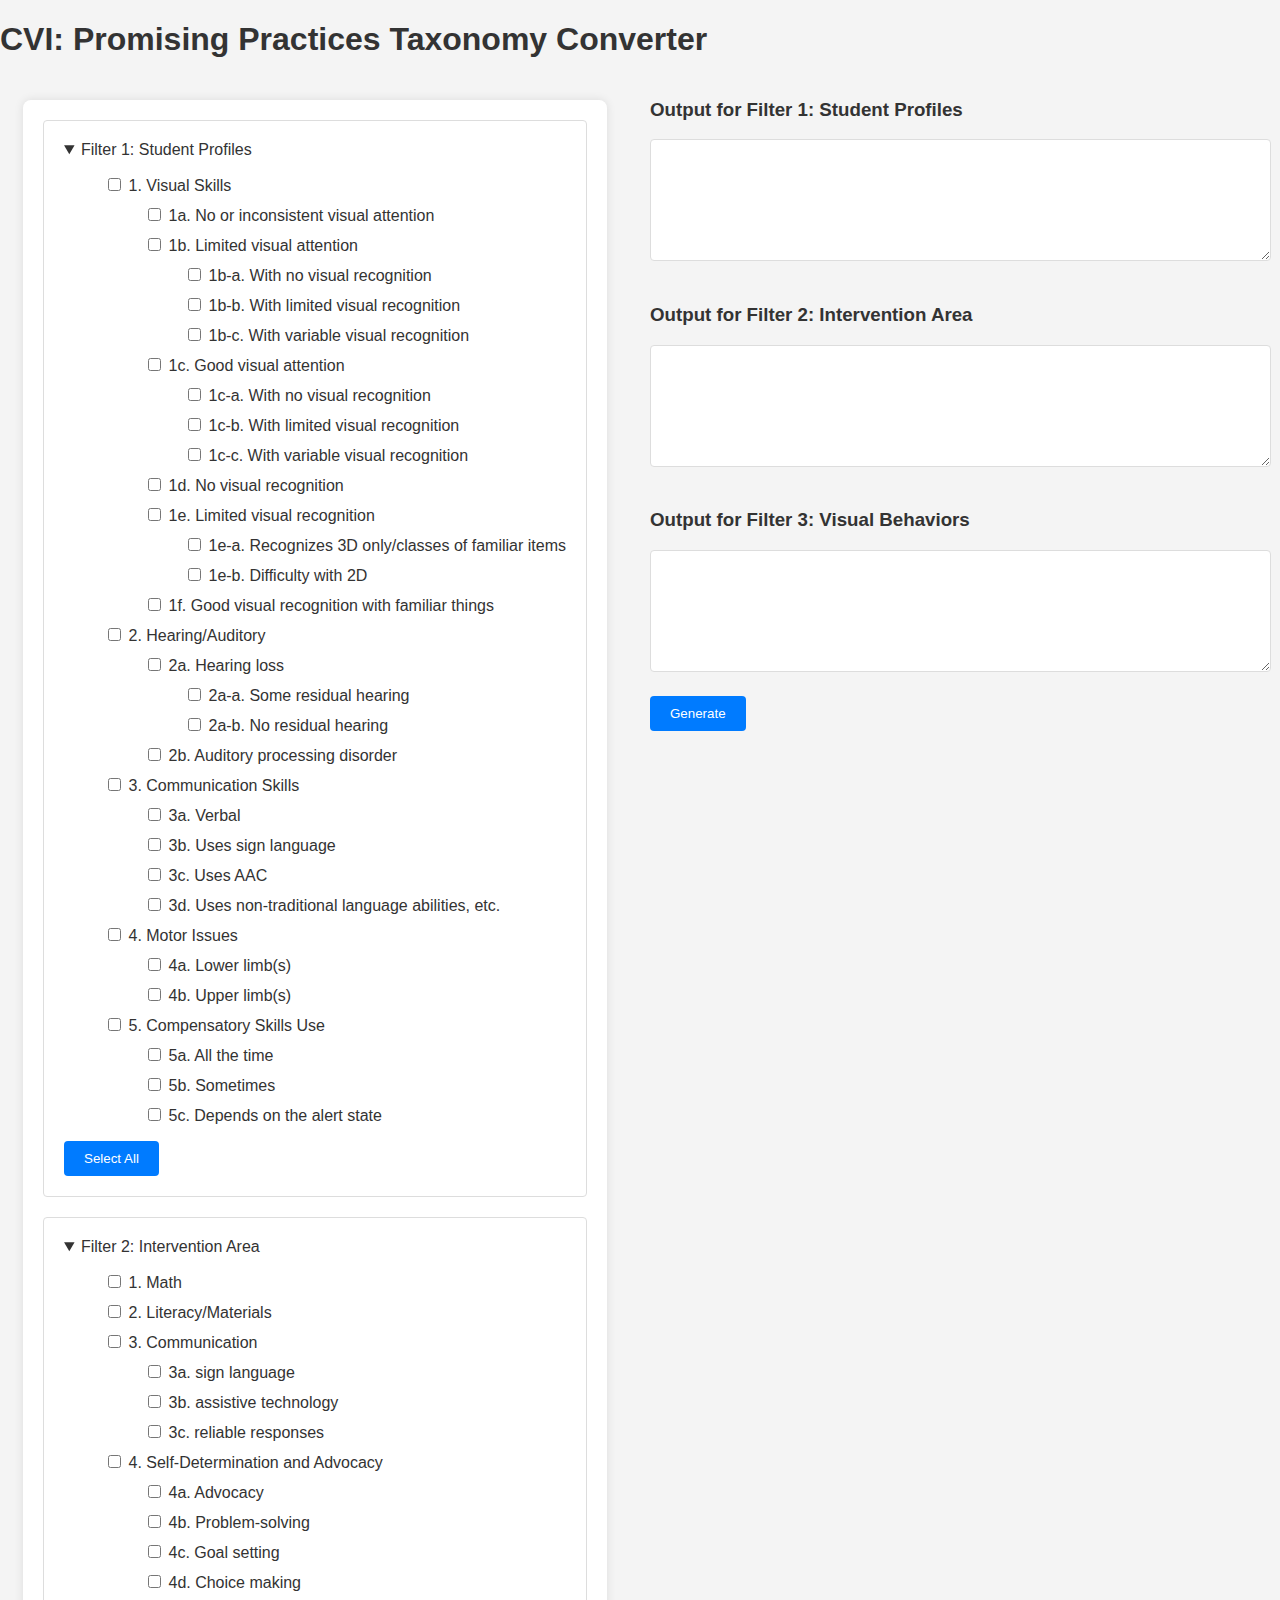
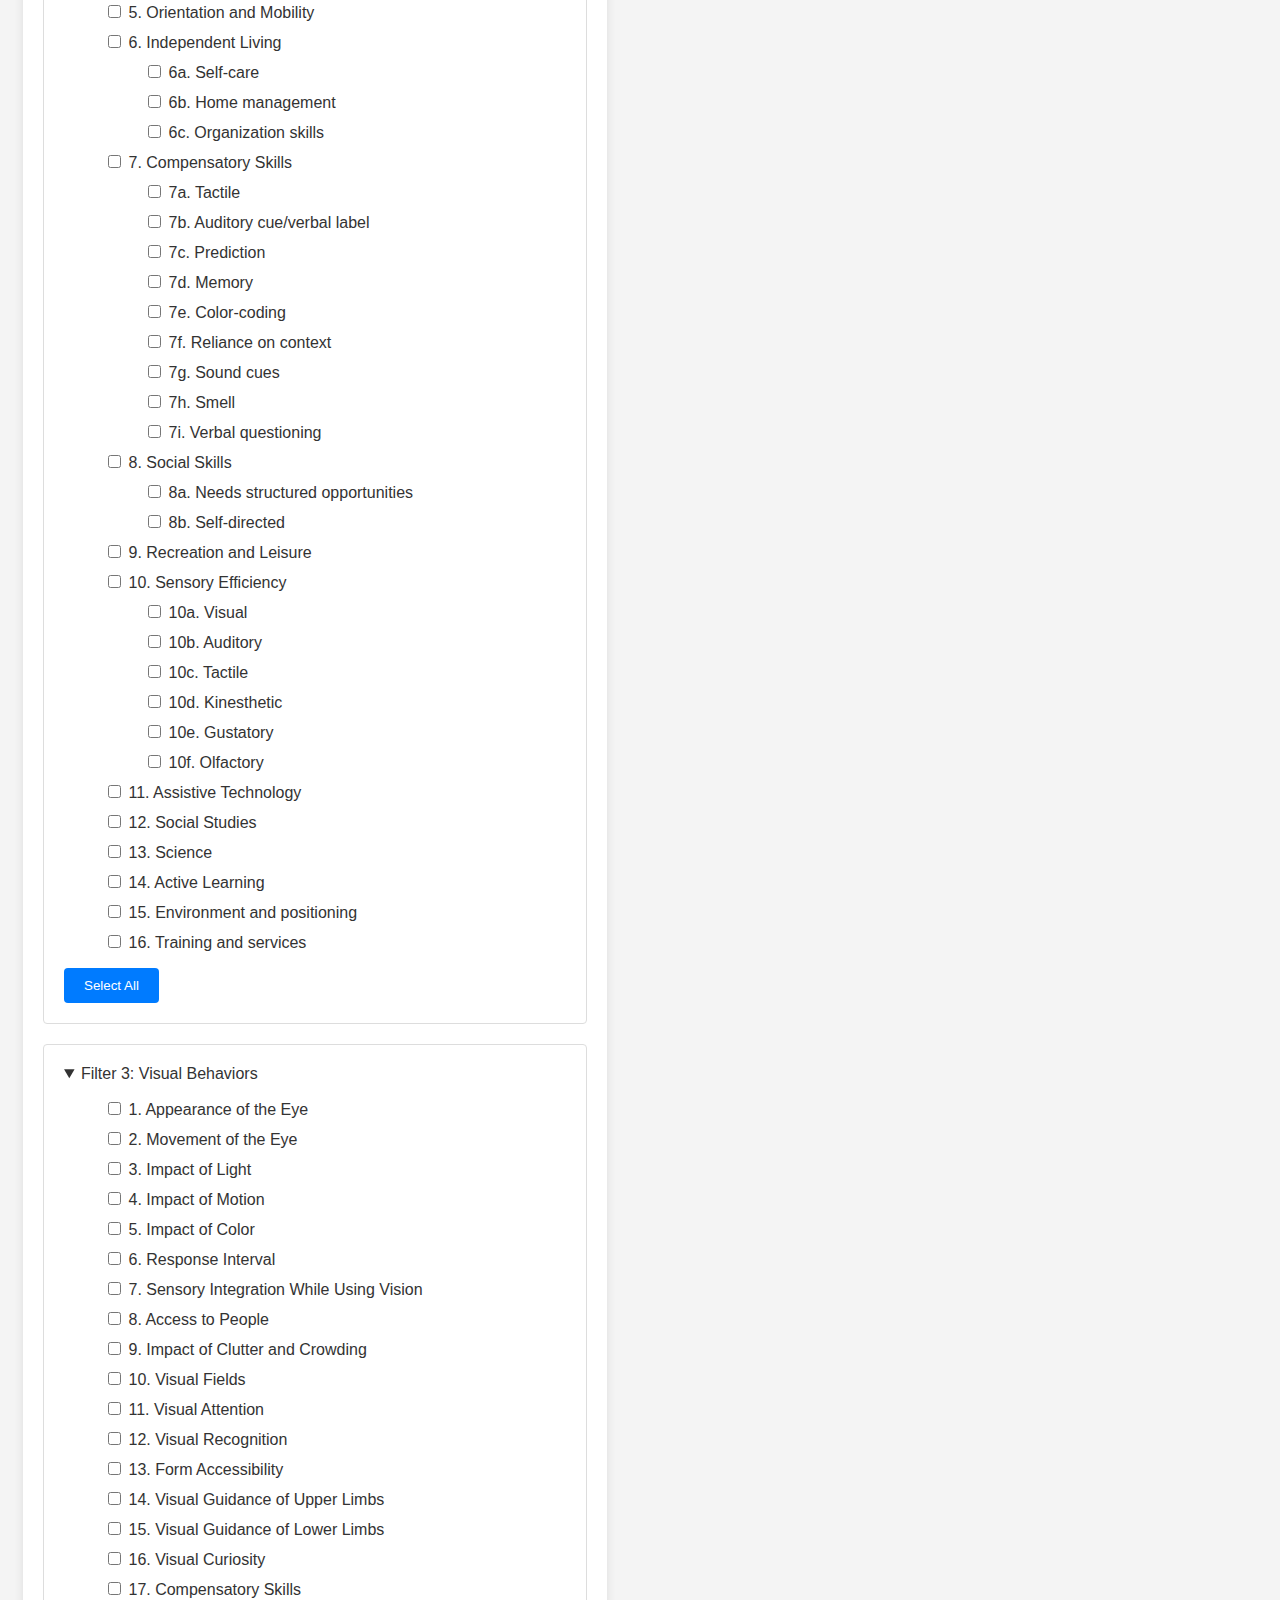
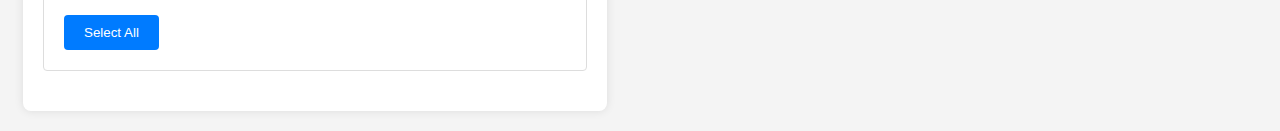
==== index.html @ 01f73d3a "taxonomy script working" ====
<!DOCTYPE html>
<html>
<head>
    <title>CVI: Promising Practices Taxonomy Converter</title>
    <link rel="stylesheet" href="styles.css">
</head>
<body>
    <h1>CVI: Promising Practices Taxonomy Converter</h1>
    <div class="container">
    <div class="filter-container">
    <form id="taxonomy-form">
        <details class="filter" open>
            <summary>Filter 1: Student Profiles</summary>
            <ul>
                <li>
                    <label><input type="checkbox" name="filter1" value="Visual Skills"> 1. Visual Skills</label>
                    <ul>
                        <li><label><input type="checkbox" name="filter1" value="No or inconsistent visual attention"> 1a. No or inconsistent visual attention</label></li>
                        <li>
                            <label><input type="checkbox" name="filter1" value="Limited visual attention"> 1b. Limited visual attention</label>
                            <ul>
                                <li><label><input type="checkbox" name="filter1" value="With no visual recognition"> 1b-a. With no visual recognition</label></li>
                                <li><label><input type="checkbox" name="filter1" value="With limited visual recognition"> 1b-b. With limited visual recognition</label></li>
                                <li><label><input type="checkbox" name="filter1" value="With variable visual recognition"> 1b-c. With variable visual recognition</label></li>
                            </ul>
                        </li>
                        <li>
                            <label><input type="checkbox" name="filter1" value="Good visual attention"> 1c. Good visual attention</label>
                            <ul>
                                <li><label><input type="checkbox" name="filter1" value="With no visual recognition"> 1c-a. With no visual recognition</label></li>
                                <li><label><input type="checkbox" name="filter1" value="With limited visual recognition"> 1c-b. With limited visual recognition</label></li>
                                <li><label><input type="checkbox" name="filter1" value="With variable visual recognition"> 1c-c. With variable visual recognition</label></li>
                            </ul>
                        </li>
                        <li><label><input type="checkbox" name="filter1" value="No visual recognition"> 1d. No visual recognition</label></li>
                        <li>
                            <label><input type="checkbox" name="filter1" value="Limited visual recognition"> 1e. Limited visual recognition</label>
                            <ul>
                                <li><label><input type="checkbox" name="filter1" value="Recognizes 3D only/classes of familiar items"> 1e-a. Recognizes 3D only/classes of familiar items</label></li>
                                <li><label><input type="checkbox" name="filter1" value="Difficulty with 2D"> 1e-b. Difficulty with 2D</label></li>
                            </ul>
                        </li>
                        <li><label><input type="checkbox" name="filter1" value="Good visual recognition with familiar things"> 1f. Good visual recognition with familiar things</label></li>
                    </ul>
                </li>
                <li>
                    <label><input type="checkbox" name="filter1" value="Hearing/Auditory"> 2. Hearing/Auditory</label>
                    <ul>
                        <li>
                            <label><input type="checkbox" name="filter1" value="Hearing loss"> 2a. Hearing loss</label>
                            <ul>
                                <li><label><input type="checkbox" name="filter1" value="Some residual hearing"> 2a-a. Some residual hearing</label></li>
                                <li><label><input type="checkbox" name="filter1" value="No residual hearing"> 2a-b. No residual hearing</label></li>
                            </ul>
                        </li>
                        <li><label><input type="checkbox" name="filter1" value="Auditory processing disorder"> 2b. Auditory processing disorder</label></li>
                    </ul>
                </li>
                <li>
                    <label><input type="checkbox" name="filter1" value="Communication Skills"> 3. Communication Skills</label>
                    <ul>
                        <li><label><input type="checkbox" name="filter1" value="Verbal"> 3a. Verbal</label></li>
                        <li><label><input type="checkbox" name="filter1" value="Uses sign language"> 3b. Uses sign language</label></li>
                        <li><label><input type="checkbox" name="filter1" value="Uses AAC"> 3c. Uses AAC</label></li>
                        <li><label><input type="checkbox" name="filter1" value="Uses non-traditional language abilities, etc."> 3d. Uses non-traditional language abilities, etc.</label></li>
                    </ul>
                </li>
                <li>
                    <label><input type="checkbox" name="filter1" value="Motor Issues"> 4. Motor Issues</label>
                    <ul>
                        <li><label><input type="checkbox" name="filter1" value="Lower limb(s)"> 4a. Lower limb(s)</label></li>
                        <li><label><input type="checkbox" name="filter1" value="Upper limb(s)"> 4b. Upper limb(s)</label></li>
                    </ul>
                </li>
                <li>
                    <label><input type="checkbox" name="filter1" value="Compensatory Skills Use"> 5. Compensatory Skills Use</label>
                    <ul>
                        <li><label><input type="checkbox" name="filter1" value="All the time"> 5a. All the time</label></li>
                        <li><label><input type="checkbox" name="filter1" value="Sometimes"> 5b. Sometimes</label></li>
                        <li><label><input type="checkbox" name="filter1" value="Depends on the alert state"> 5c. Depends on the alert state</label></li>
                    </ul>
                </li>
            </ul>
            <button type="button" class="select-all">Select All</button>
        </details>
        
        <details class="filter" open>
            <summary>Filter 2: Intervention Area</summary>
            <ul>
                <li>
                    <label><input type="checkbox" name="filter2" value="Math"> 1. Math</label>
                </li>
                <li>
                    <label><input type="checkbox" name="filter2" value="Literacy/Materials"> 2. Literacy/Materials</label>
                </li>
                <li>
                    <label><input type="checkbox" name="filter2" value="Communication"> 3. Communication</label>
                    <ul>
                        <li><label><input type="checkbox" name="filter2" value="sign language"> 3a. sign language</label></li>
                        <li><label><input type="checkbox" name="filter2" value="assistive technology"> 3b. assistive technology</label></li>
                        <li><label><input type="checkbox" name="filter2" value="reliable responses"> 3c. reliable responses</label></li>
                    </ul>
                </li>
                <li>
                    <label><input type="checkbox" name="filter2" value="Self-Determination and Advocacy"> 4. Self-Determination and Advocacy</label>
                    <ul>
                        <li><label><input type="checkbox" name="filter2" value="Advocacy"> 4a. Advocacy</label></li>
                        <li><label><input type="checkbox" name="filter2" value="Problem-solving"> 4b. Problem-solving</label></li>
                        <li><label><input type="checkbox" name="filter2" value="Goal setting"> 4c. Goal setting</label></li>
                        <li><label><input type="checkbox" name="filter2" value="Choice making"> 4d. Choice making</label></li>
                    </ul>
                </li>
                <li><label><input type="checkbox" name="filter2" value="Orientation and Mobility"> 5. Orientation and Mobility</label></li>
                <li>
                    <label><input type="checkbox" name="filter2" value="Independent Living"> 6. Independent Living</label>
                    <ul>
                        <li><label><input type="checkbox" name="filter2" value="Self-care"> 6a. Self-care</label></li>
                        <li><label><input type="checkbox" name="filter2" value="Home management"> 6b. Home management</label></li>
                        <li><label><input type="checkbox" name="filter2" value="Organization skills"> 6c. Organization skills</label></li>
                    </ul>
                </li>
                <li>
                    <label><input type="checkbox" name="filter2" value="Compensatory Skills"> 7. Compensatory Skills</label>
                    <ul>
                        <li><label><input type="checkbox" name="filter2" value="Tactile"> 7a. Tactile</label></li>
                        <li><label><input type="checkbox" name="filter2" value="Auditory cue/verbal label"> 7b. Auditory cue/verbal label</label></li>
                        <li><label><input type="checkbox" name="filter2" value="Prediction"> 7c. Prediction</label></li>
                        <li><label><input type="checkbox" name="filter2" value="Memory"> 7d. Memory</label></li>
                        <li><label><input type="checkbox" name="filter2" value="Color-coding"> 7e. Color-coding</label></li>
                        <li><label><input type="checkbox" name="filter2" value="Reliance on context"> 7f. Reliance on context</label></li>
                        <li><label><input type="checkbox" name="filter2" value="Sound cues"> 7g. Sound cues</label></li>
                        <li><label><input type="checkbox" name="filter2" value="Smell"> 7h. Smell</label></li>
                        <li><label><input type="checkbox" name="filter2" value="Verbal questioning"> 7i. Verbal questioning</label></li>
                    </ul>
                </li>
                <li>
                    <label><input type="checkbox" name="filter2" value="Social Skills"> 8. Social Skills</label>
                    <ul>
                        <li><label><input type="checkbox" name="filter2" value="Needs structured opportunities"> 8a. Needs structured opportunities</label></li>
                        <li><label><input type="checkbox" name="filter2" value="Self-directed"> 8b. Self-directed</label></li>
                    </ul>
                </li>
                <li><label><input type="checkbox" name="filter2" value="Recreation and Leisure"> 9. Recreation and Leisure</label></li>
                <li>
                    <label><input type="checkbox" name="filter2" value="Sensory Efficiency"> 10. Sensory Efficiency</label>
                    <ul>
                        <li><label><input type="checkbox" name="filter2" value="Visual"> 10a. Visual</label></li>
                        <li><label><input type="checkbox" name="filter2" value="Auditory"> 10b. Auditory</label></li>
                        <li><label><input type="checkbox" name="filter2" value="Tactile"> 10c. Tactile</label></li>
                        <li><label><input type="checkbox" name="filter2" value="Kinesthetic"> 10d. Kinesthetic</label></li>
                        <li><label><input type="checkbox" name="filter2" value="Gustatory"> 10e. Gustatory</label></li>
                        <li><label><input type="checkbox" name="filter2" value="Olfactory"> 10f. Olfactory</label></li>
                    </ul>
                </li>
                <li><label><input type="checkbox" name="filter2" value="Assistive Technology"> 11. Assistive Technology</label></li>
                <li><label><input type="checkbox" name="filter2" value="Social Studies"> 12. Social Studies</label></li>
                <li><label><input type="checkbox" name="filter2" value="Science"> 13. Science</label></li>
                <li><label><input type="checkbox" name="filter2" value="Active Learning"> 14. Active Learning</label></li>
                <li><label><input type="checkbox" name="filter2" value="Environment and positioning"> 15. Environment and positioning</label></li>
                <li><label><input type="checkbox" name="filter2" value="Training and services"> 16. Training and services</label></li>
            </ul>
            <button type="button" class="select-all">Select All</button>
        </details>
        
        <details class="filter" open>
            <summary>Filter 3: Visual Behaviors</summary>
            <ul>
                <li><label><input type="checkbox" name="filter3" value="Appearance of the Eye"> 1. Appearance of the Eye</label></li>
                <li><label><input type="checkbox" name="filter3" value="Movement of the Eye"> 2. Movement of the Eye</label></li>
                <li><label><input type="checkbox" name="filter3" value="Impact of Light"> 3. Impact of Light</label></li>
                <li><label><input type="checkbox" name="filter3" value="Impact of Motion"> 4. Impact of Motion</label></li>
                <li><label><input type="checkbox" name="filter3" value="Impact of Color"> 5. Impact of Color</label></li>
                <li><label><input type="checkbox" name="filter3" value="Response Interval"> 6. Response Interval</label></li>
                <li><label><input type="checkbox" name="filter3" value="Sensory Integration While Using Vision"> 7. Sensory Integration While Using Vision</label></li>
                <li><label><input type="checkbox" name="filter3" value="Access to People"> 8. Access to People</label></li>
                <li><label><input type="checkbox" name="filter3" value="Impact of Clutter and Crowding"> 9. Impact of Clutter and Crowding</label></li>
                <li><label><input type="checkbox" name="filter3" value="Visual Fields"> 10. Visual Fields</label></li>
                <li><label><input type="checkbox" name="filter3" value="Visual Attention"> 11. Visual Attention</label></li>
                <li><label><input type="checkbox" name="filter3" value="Visual Recognition"> 12. Visual Recognition</label></li>
                <li><label><input type="checkbox" name="filter3" value="Form Accessibility"> 13. Form Accessibility</label></li>
                <li><label><input type="checkbox" name="filter3" value="Visual Guidance of Upper Limbs"> 14. Visual Guidance of Upper Limbs</label></li>
                <li><label><input type="checkbox" name="filter3" value="Visual Guidance of Lower Limbs"> 15. Visual Guidance of Lower Limbs</label></li>
                <li><label><input type="checkbox" name="filter3" value="Visual Curiosity"> 16. Visual Curiosity</label></li>
                <li><label><input type="checkbox" name="filter3" value="Compensatory Skills"> 17. Compensatory Skills</label></li>
            </ul>
            <button type="button" class="select-all">Select All</button>
        </details>
    </form>
</div>

        <div>
            <h3>Output for Filter 1: Student Profiles</h3>
            <textarea id="output-filter1"></textarea>
            <h3>Output for Filter 2: Intervention Area</h3>
            <textarea id="output-filter2"></textarea>
            <h3>Output for Filter 3: Visual Behaviors</h3>
            <textarea id="output-filter3"></textarea>
            <button type="button" id="generate-btn">Generate</button>
        </div>
    </div>

    <script src="taxonomy.js"></script>
</body>
</html>
---- styles.css ----
body {
    font-family: Arial, sans-serif;
    background-color: #f4f4f4;
    margin: 0;
    padding: 0;
    color: #333;
    
}
form {
    max-width: 800px;
    margin: 20px auto;
    padding: 20px;
    background-color: #fff;
    border-radius: 8px;
    box-shadow: 0 0 10px rgba(0,0,0,0.1);
}
.filter {
    margin-bottom: 20px;
    padding: 20px;
    border: 1px solid #ddd;
    border-radius: 4px;
}
.filter h3 {
    margin: 0 0 10px;
    color: #666;
}
.filter label {
    display: block;
    margin-bottom: 10px;
}
.subitem {
    margin-left: 20px;
}
button {
    padding: 10px 20px;
    color: #fff;
    background-color: #007BFF;
    border: none;
    border-radius: 4px;
    cursor: pointer;
}
button:hover {
    background-color: #0056b3;
}
textarea {
    width: 95%;
    height: 100px;
    margin-bottom: 20px;
    padding: 10px;
    border: 1px solid #ddd;
    border-radius: 4px;
}
.output-container h4 {
    margin: 0;
    color: #666;
}

.filter ul {
    list-style-type: none;
}

.container {
    display: grid;
    grid-template-columns: 1fr 1fr;
    column-gap: 20px;
}
.filter-container {
    display: flex;
    flex-direction: column;
    gap: 20px;
}

.output-container {
    display: flex;
    flex-direction: column;
    gap: 20px;
}
.output-container textarea {
    width: 100%;
    height: 200px;
    padding: 10px;
    box-sizing: border-box;
}
.output-container label {
    font-weight: bold;
    margin-bottom: 5px;
}
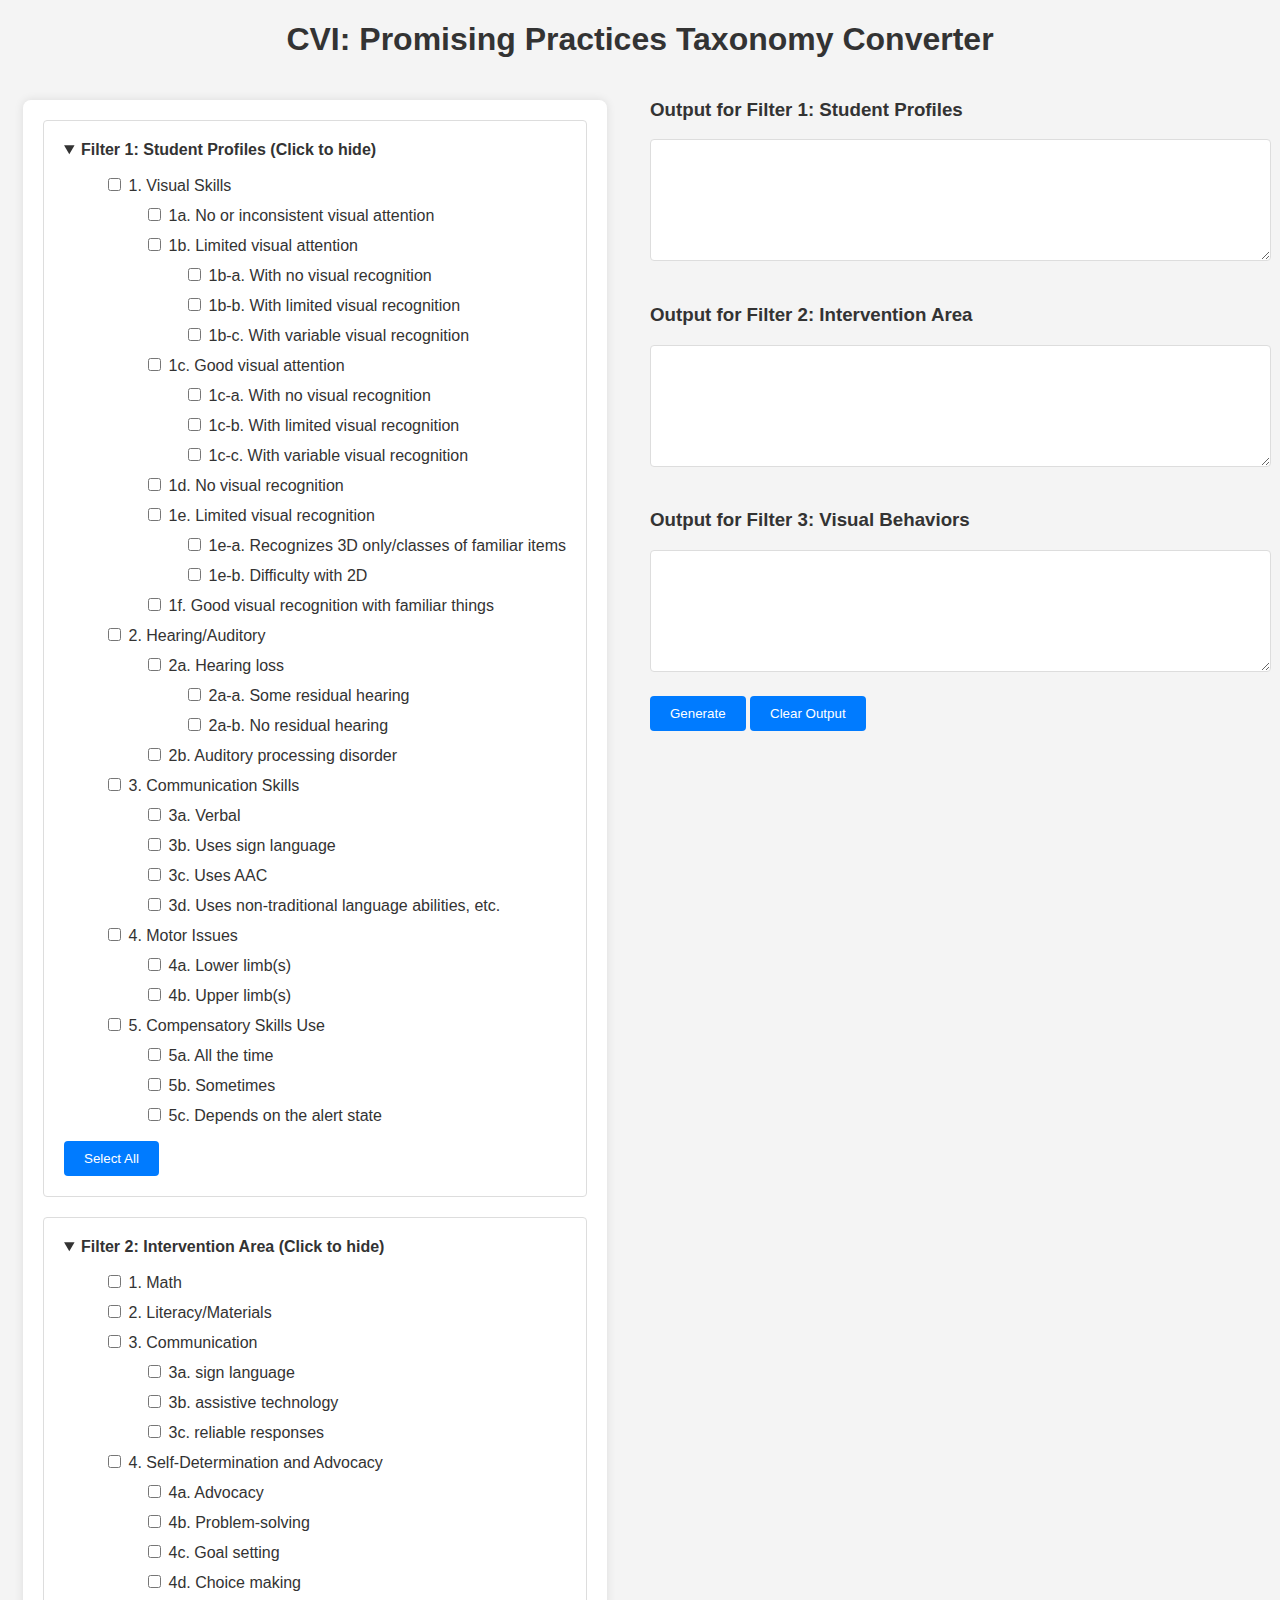
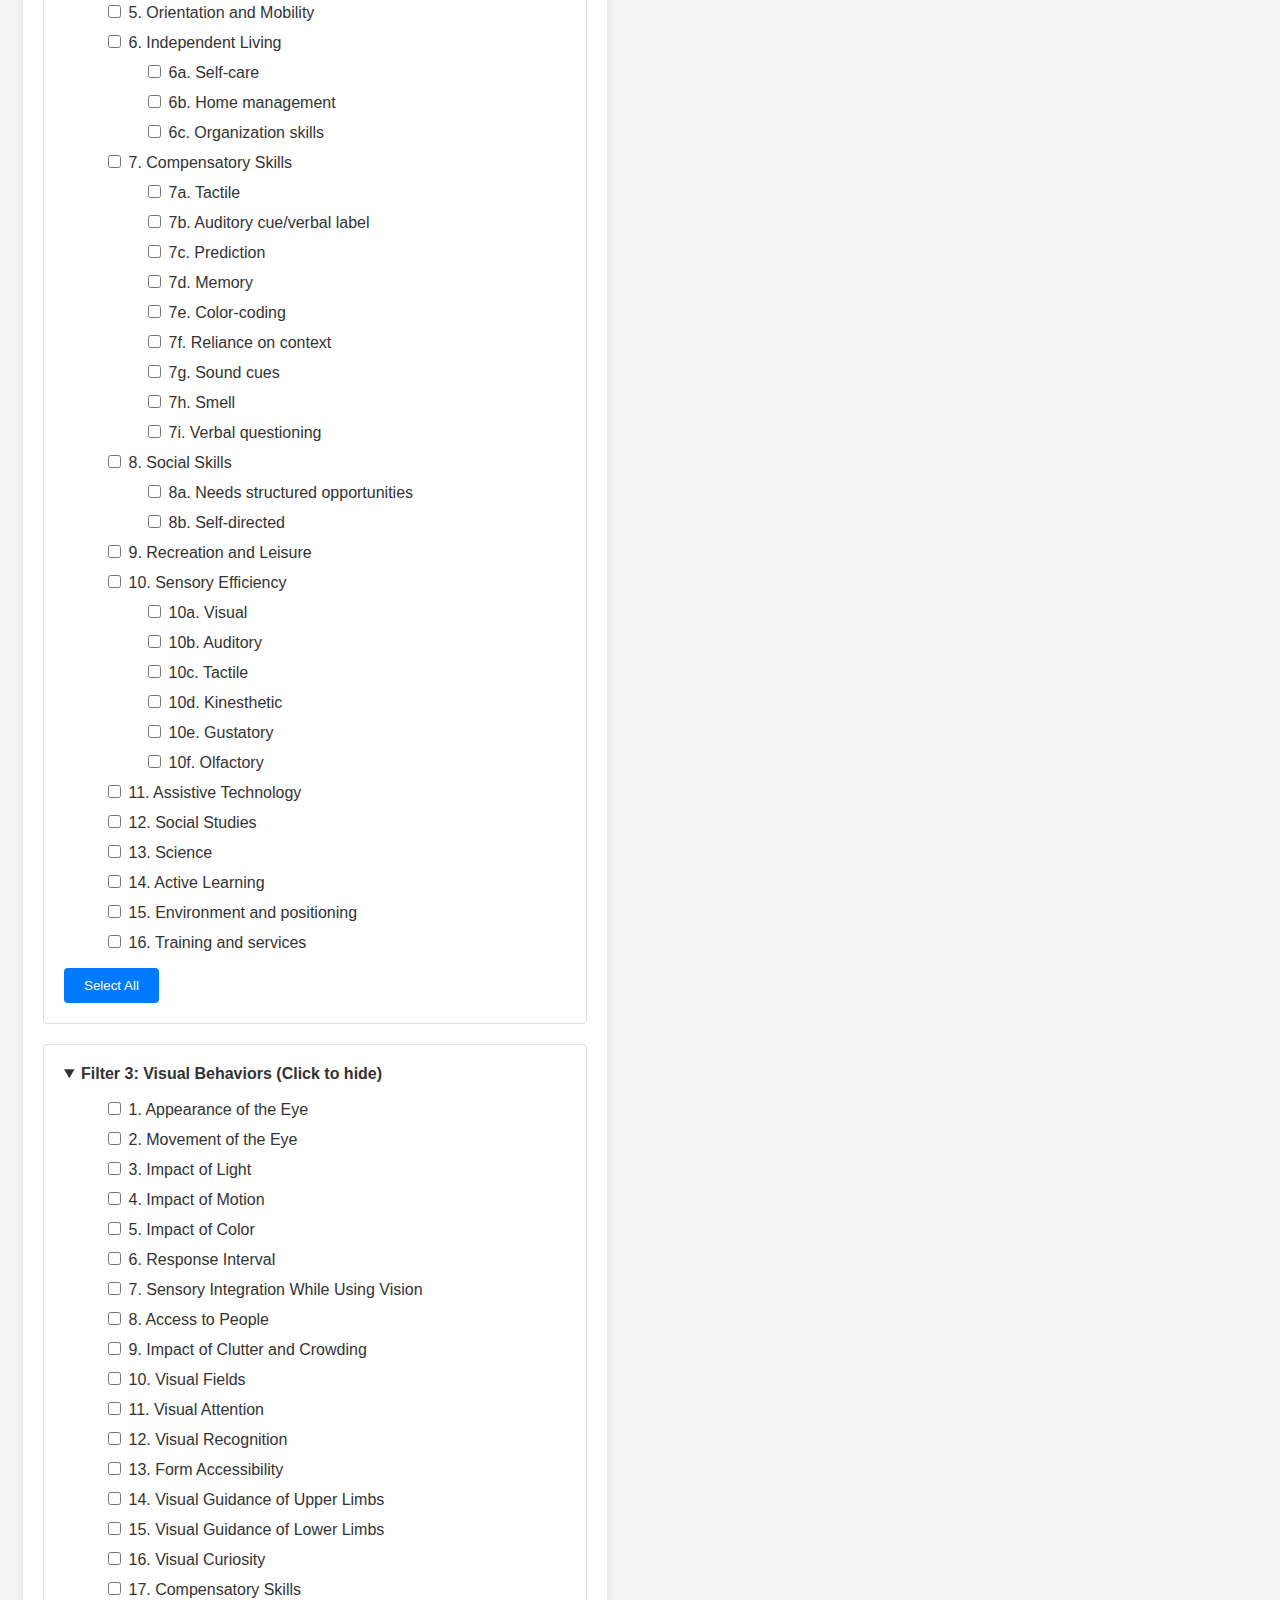
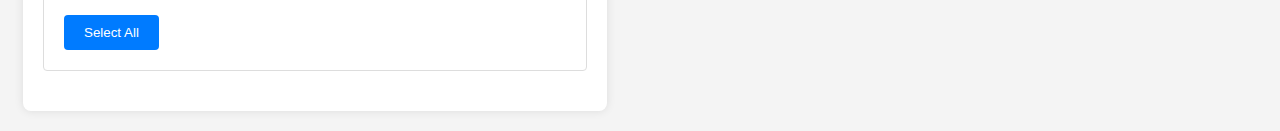
==== commit 0400240c: "output clear button" ====
--- a/index.html
+++ b/index.html
@@ -10,7 +10,7 @@
     <div class="filter-container">
     <form id="taxonomy-form">
         <details class="filter" open>
-            <summary>Filter 1: Student Profiles</summary>
+            <summary>Filter 1: Student Profiles (Click to hide)</summary>
             <ul>
                 <li>
                     <label><input type="checkbox" name="filter1" value="Visual Skills"> 1. Visual Skills</label>
@@ -85,7 +85,7 @@
         </details>
         
         <details class="filter" open>
-            <summary>Filter 2: Intervention Area</summary>
+            <summary>Filter 2: Intervention Area (Click to hide)</summary>
             <ul>
                 <li>
                     <label><input type="checkbox" name="filter2" value="Math"> 1. Math</label>
@@ -163,7 +163,7 @@
         </details>
         
         <details class="filter" open>
-            <summary>Filter 3: Visual Behaviors</summary>
+            <summary>Filter 3: Visual Behaviors (Click to hide)</summary>
             <ul>
                 <li><label><input type="checkbox" name="filter3" value="Appearance of the Eye"> 1. Appearance of the Eye</label></li>
                 <li><label><input type="checkbox" name="filter3" value="Movement of the Eye"> 2. Movement of the Eye</label></li>
@@ -196,6 +196,7 @@
             <h3>Output for Filter 3: Visual Behaviors</h3>
             <textarea id="output-filter3"></textarea>
             <button type="button" id="generate-btn">Generate</button>
+            <button type="button" id="clear-btn">Clear Output</button>
         </div>
     </div>
 
--- a/styles.css
+++ b/styles.css
@@ -6,6 +6,15 @@
     color: #333;
     
 }
+
+summary {
+    font-weight: bold;
+}
+
+h1 {
+    text-align: center;
+}
+
 form {
     max-width: 800px;
     margin: 20px auto;
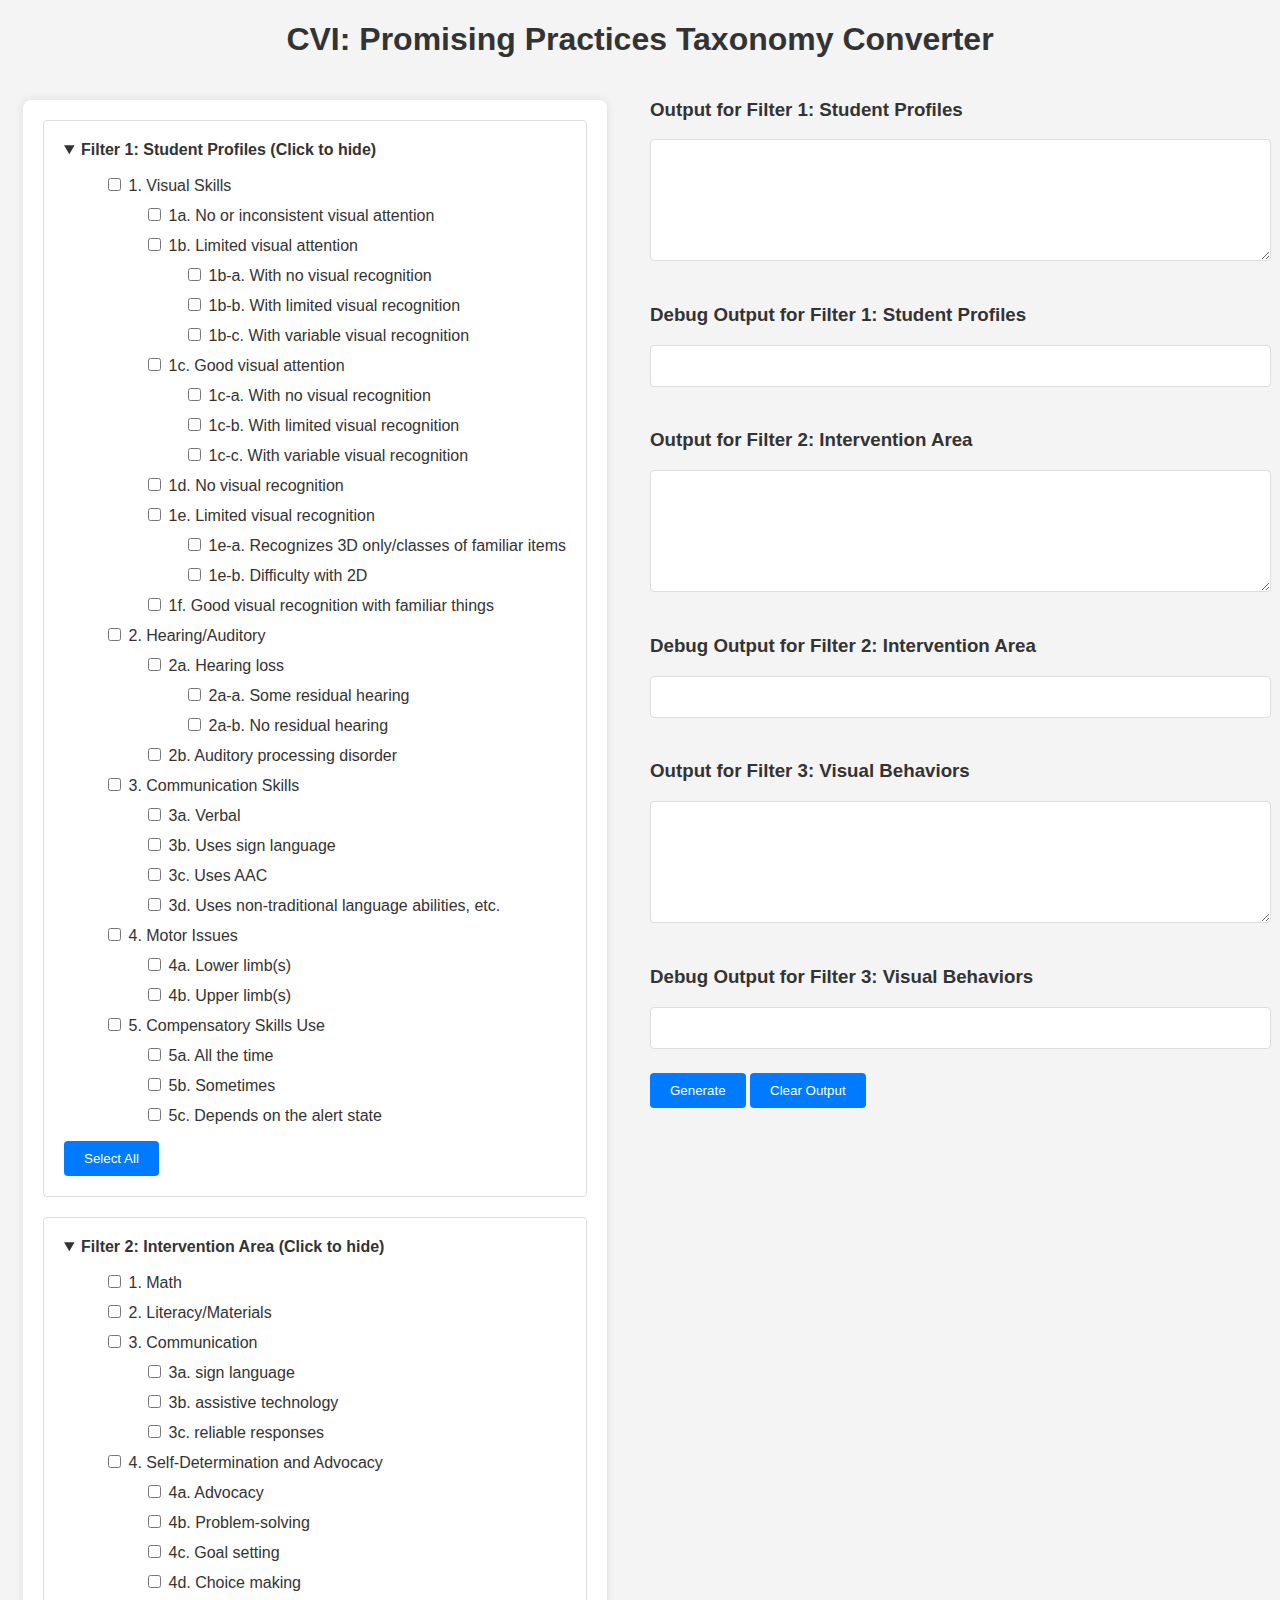
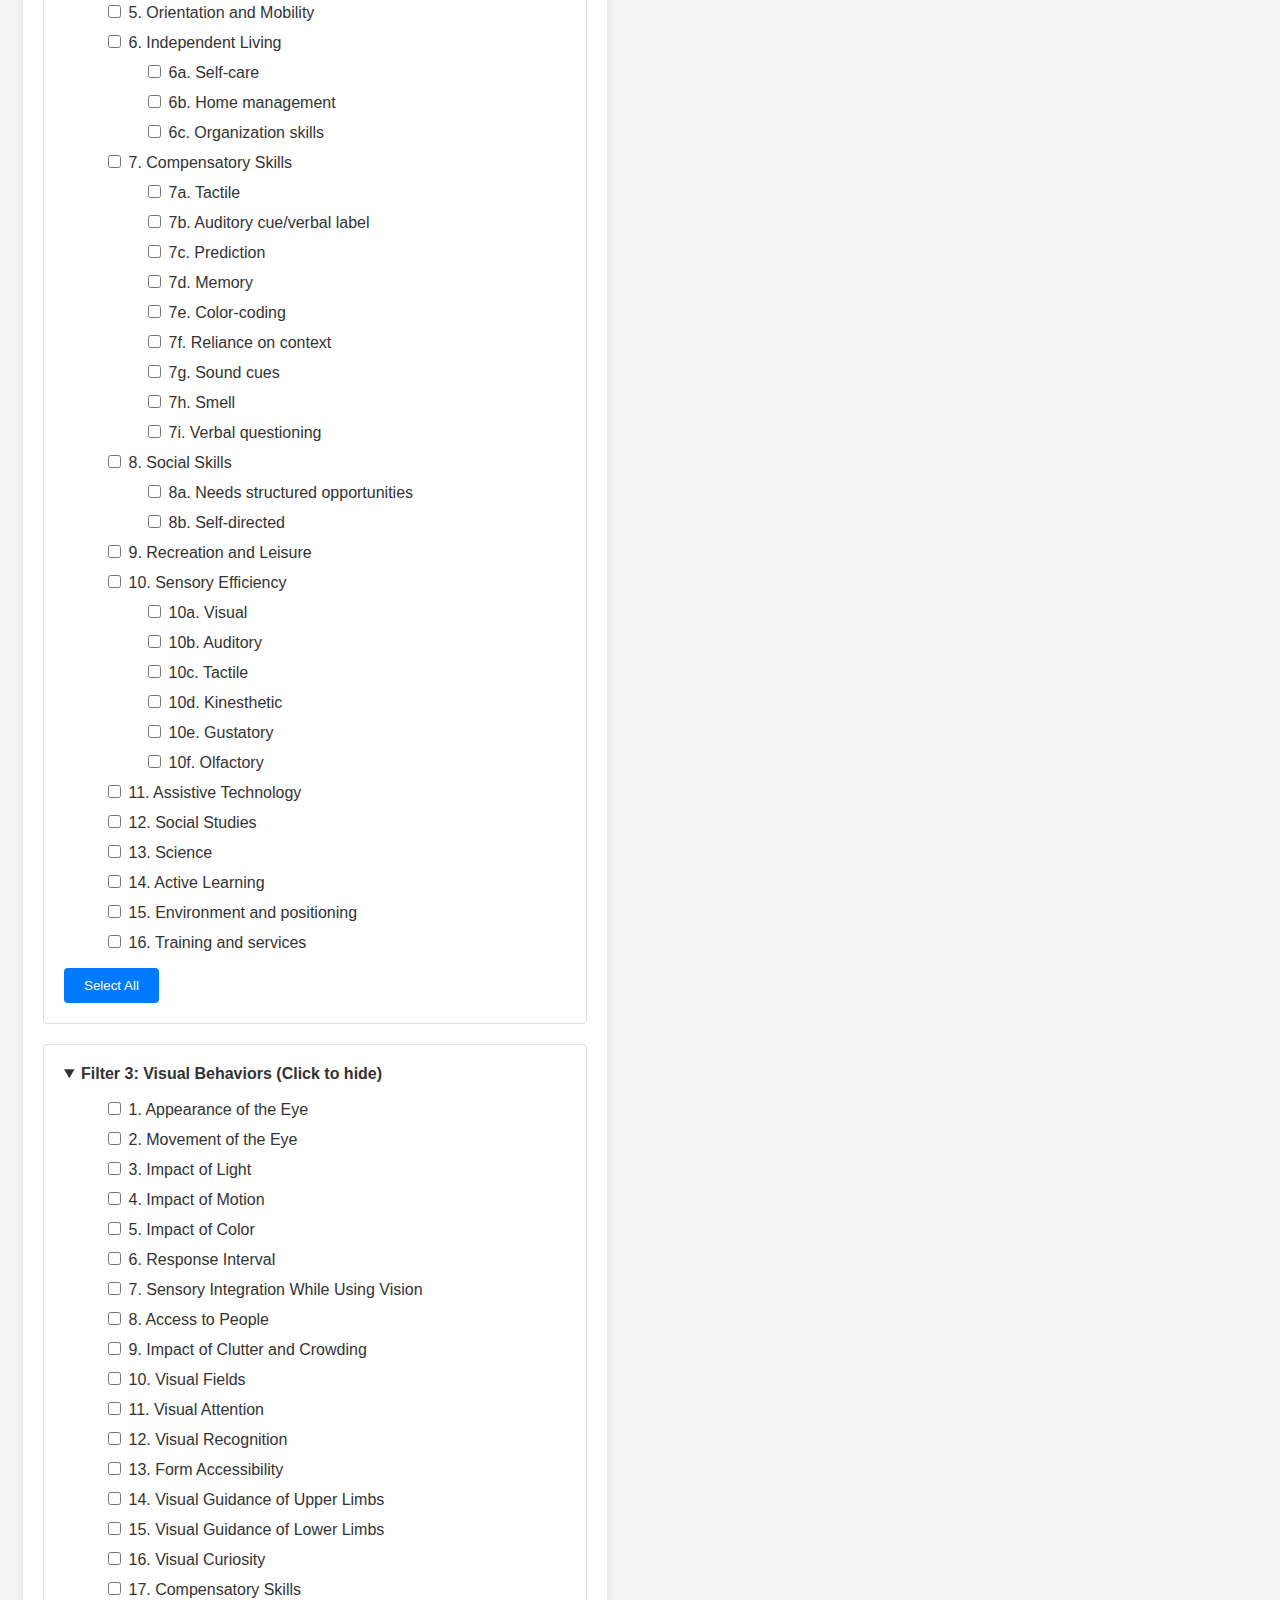
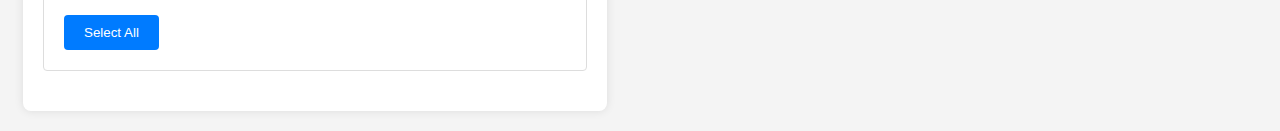
==== commit 83e51450: "debug textarea output" ====
--- a/index.html
+++ b/index.html
@@ -191,10 +191,16 @@
         <div>
             <h3>Output for Filter 1: Student Profiles</h3>
             <textarea id="output-filter1"></textarea>
+            <h3>Debug Output for Filter 1: Student Profiles</h3>
+            <textarea id="debug-output-filter1" style="resize: none; height: 20px;"></textarea>
             <h3>Output for Filter 2: Intervention Area</h3>
             <textarea id="output-filter2"></textarea>
+            <h3>Debug Output for Filter 2: Intervention Area</h3>
+            <textarea id="debug-output-filter2" style="resize: none; height: 20px;"></textarea>
             <h3>Output for Filter 3: Visual Behaviors</h3>
             <textarea id="output-filter3"></textarea>
+            <h3>Debug Output for Filter 3: Visual Behaviors</h3>
+            <textarea id="debug-output-filter3" style="resize: none; height: 20px;"></textarea>
             <button type="button" id="generate-btn">Generate</button>
             <button type="button" id="clear-btn">Clear Output</button>
         </div>
